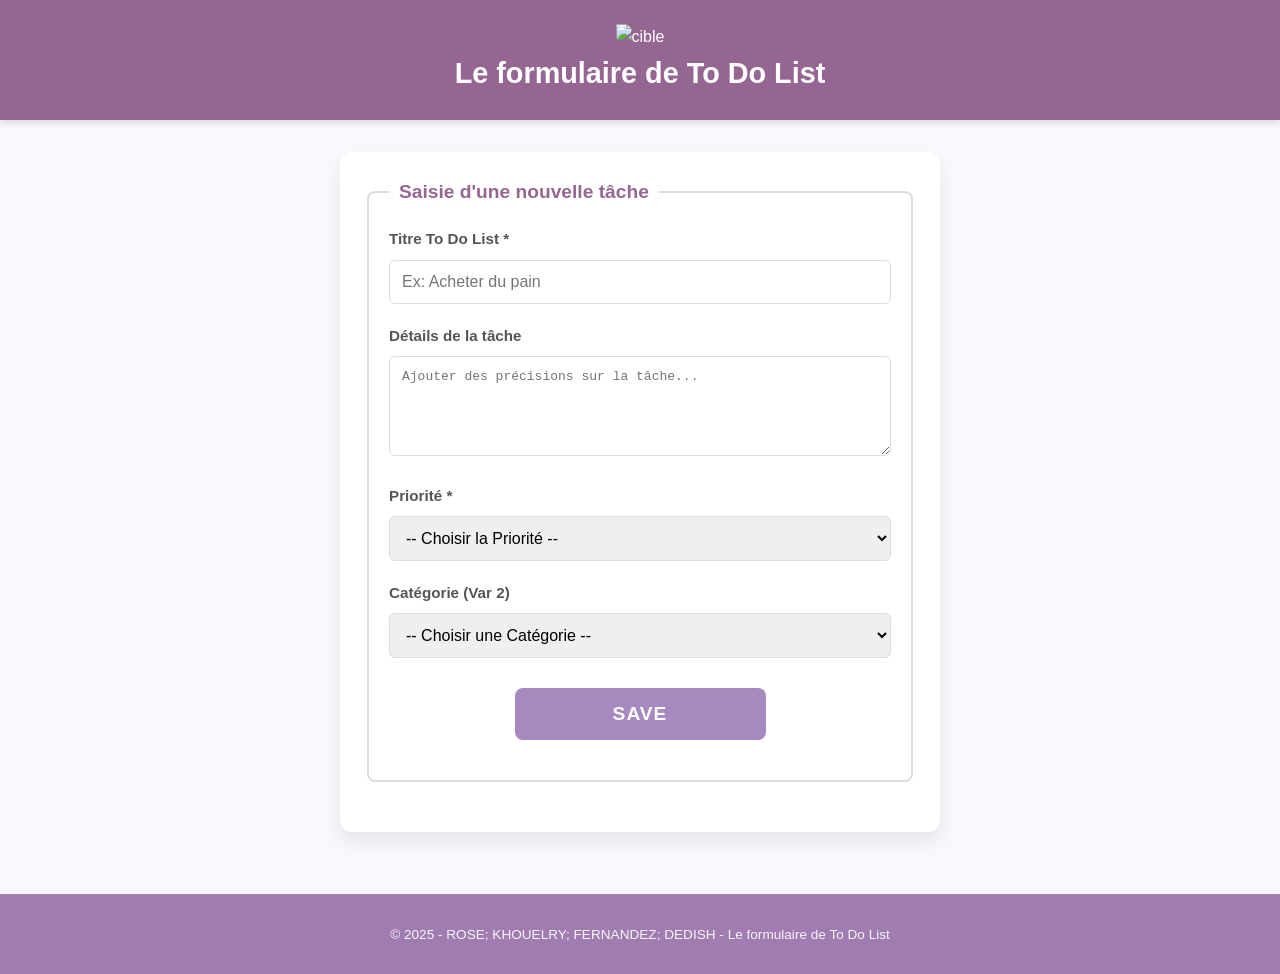
==== index.html @ 2de42129 "Add files via upload" ====
<!DOCTYPE html> 
<html lang="fr"> 
<head> 
 <meta charset="UTF-8"> 
 <meta name="viewport" content="width=device-width, initial-scale=1.0"> 
 <title>To Do List _ Saisie de Tâche</title> 
 <link rel="stylesheet" href="index.css">

 <style>
:root { 
 --couleur-primaire: #966692; 
 --couleur-secondaire: #a689bf; 
 --couleur-fond: #f7f9fc; 
 --couleur-texte: #333; 
 --couleur-bordure: #ddd; 
} 

body { 
 font-family: 'Segoe UI', Tahoma, Geneva, Verdana, sans-serif; 
 margin: 0; 
 padding: 0; 
 background-color: var(--couleur-fond); 
 color: var(--couleur-texte); 
 line-height: 1.6; 
} 

header { 
 background-color: var(--couleur-primaire); 
 color: white; 
 padding: 1.5rem 0; 
 text-align: center; 
 box-shadow: 0 4px 6px rgba(0, 0, 0, 0.1); 
} 

header h1 { 
 margin: 0; 
 font-size: 1.8rem; 
}

main { 
 padding: 1rem; 
 display: flex; 
 justify-content: center; 
} 

.formulaire-saisie { 
 width: 100%; 
 max-width: 550px; 
 background-color: white; 
 padding: 25px; 
 border-radius: 12px; 
 box-shadow: 0 10px 20px rgba(0, 0, 0, 0.08); 
} 

fieldset { 
 border: 2px solid var(--couleur-bordure); 
 padding: 20px; 
 margin-bottom: 25px; 
 border-radius: 8px; 
} 

legend { 
 font-weight: 700; 
 color: var(--couleur-primaire); 
 padding: 0 10px; 
 font-size: 1.2em; 
} 
 
.form-group { 
 margin-bottom: 20px; 
} 

label { 
 display: block; 
 margin-bottom: 8px; 
 font-weight: 600;
font-size: 0.95em; 
 color: #555; 
} 

input[type="text"], 
textarea, 
select { 
 width: 100%; 
 padding: 12px; 
 border: 1px solid var(--couleur-bordure); 
 border-radius: 6px; 
 box-sizing: border-box; 
 font-size: 1em; 
 transition: border-color 0.3s; 
} 

input[type="text"]:focus, 
textarea:focus, 
select:focus { 
 border-color: var(--couleur-primaire); 
 outline: none; 
 box-shadow: 0 0 0 3px rgba(74, 144, 226, 0.2); 
} 

textarea { 
 min-height: 100px; 
} 


.bouton-group { 
 margin-top: 30px; 
} 

.btn-save { 
 width: 100%; 
 padding: 15px; 
 background-color: var(--couleur-secondaire); 
 color: white; 
 border: none; 
 border-radius: 8px;
cursor: pointer; 
 font-size: 1.2em; 
 font-weight: 700; 
 letter-spacing: 1px; 
 transition: background-color 0.3s, transform 0.1s; 
} 

.btn-save:hover { 
 background-color: #218838; 
} 

.btn-save:active { 
 transform: translateY(1px); 
} 

footer { 
 text-align: center; 
 padding: 15px; 
 margin-top: 30px; 
 border-top: 1px solid #a784b1; 
 font-size: 0.85em; 
 color: #f6f6f6; 
 background-color: rgb(160, 124, 177); 
} 

@media (min-width: 768px) { 
 main { 
 padding: 2rem; 
 } 
 .btn-save {
width: 50%; 
 margin: 0 auto; 
 display: block;  
 } 
}
  </style>

</head> 

<body> 
 <header> 
  <img src="image/cible.jpg" alt="cible" width="50" height="30">
 <h1>Le formulaire de To Do List</h1> 
 </header> 
 <main> 
 <form action="#" method="post" class="formulaire-saisie"> 
  
 <fieldset> 
 <legend>Saisie d'une nouvelle tâche</legend> 
  
 <div class="form-group"> 
 <label for="titre">Titre To Do List *</label> 
 <input type="text" id="titre" name="titre" required 
 placeholder="Ex: Acheter du pain"> 
 </div> 
 <div class="form-group"> 
 <label for="description">Détails de la tâche</label> 
 <textarea id="description" name="description" rows="3" 
 placeholder="Ajouter des précisions sur la tâche..."></textarea> 
 </div>

<div class="form-group"> 
 <label for="priorite">Priorité *</label> 
 <select id="priorite" name="priorite" required> 
 <option value="" disabled selected>-- Choisir la Priorité --</option> 
 <option value="urgent">Urgent</option> 
 <option value="important">Important</option> 
 <option value="peu-important">Peu Important</option> 
 </select> 
 </div> 

 <div class="form-group"> 
 <label for="var2">Catégorie (Var 2)</label> 
 <select id="var2" name="var2"> 
 <option value="" disabled selected>-- Choisir une Catégorie --</option> 
 <option value="travail">Travail</option> 
 <option value="personnel">Personnel</option> 
 <option value="courses">Courses</option> 
 </select> 
 </div> 
  
 <div class="form-group bouton-group"> 
 <button type="button" class="btn-save">SAVE</button> 
 </div> 
 </fieldset> 
 </form> 
 </main> 
 <footer> 
 <p>&copy; 2025 - ROSE; KHOUELRY; FERNANDEZ; DEDISH - Le formulaire de To Do List</p> 
 </footer> 
</body> 
</html>
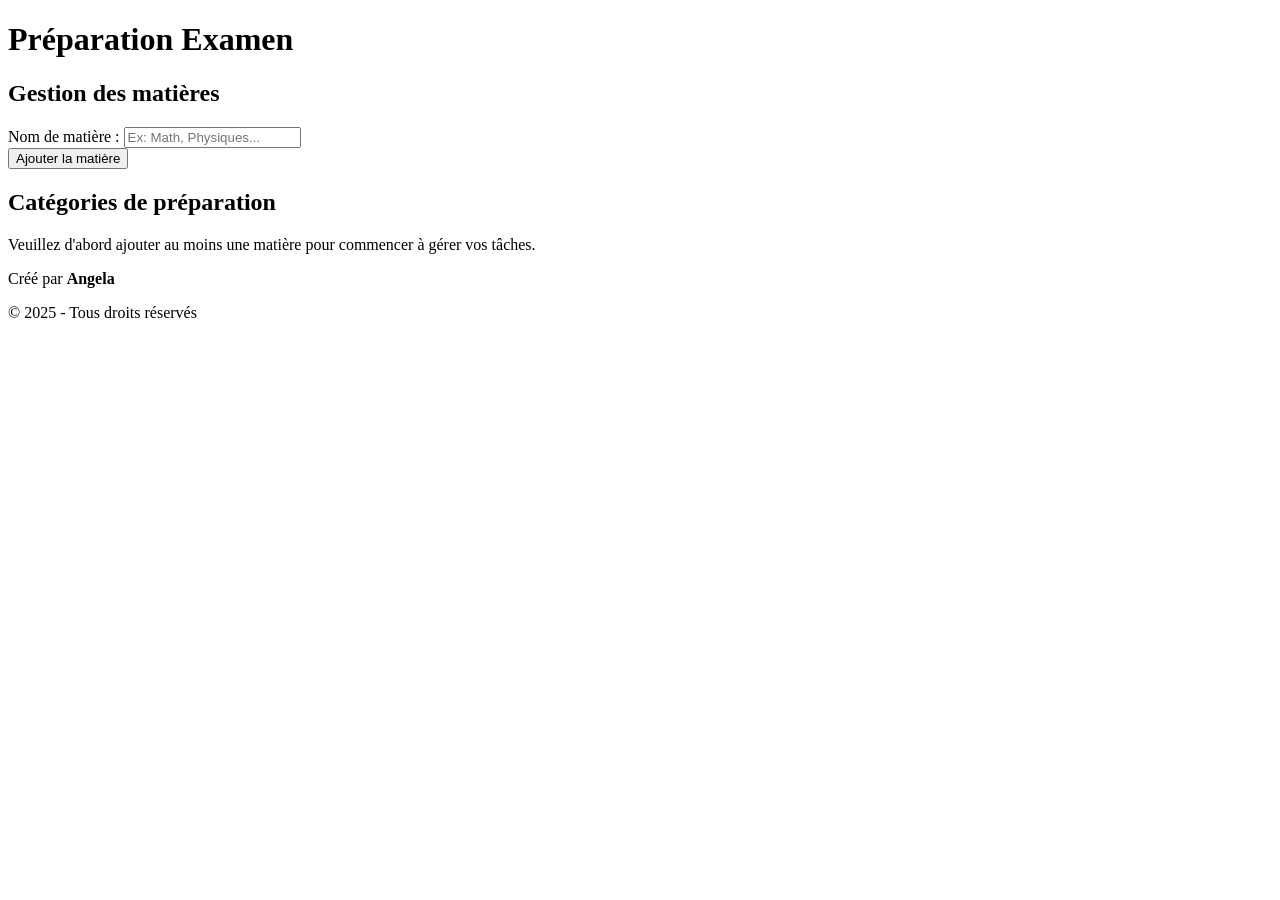
==== commit 5866f9f9: "Refactor index.html for exam preparation app Updated the HTML structure and content for the exam pre" ====
--- a/index.html
+++ b/index.html
@@ -1,208 +1,132 @@
-<!DOCTYPE html> 
-<html lang="fr"> 
-<head> 
- <meta charset="UTF-8"> 
- <meta name="viewport" content="width=device-width, initial-scale=1.0"> 
- <title>To Do List _ Saisie de Tâche</title> 
- <link rel="stylesheet" href="index.css">
-
- <style>
-:root { 
- --couleur-primaire: #966692; 
- --couleur-secondaire: #a689bf; 
- --couleur-fond: #f7f9fc; 
- --couleur-texte: #333; 
- --couleur-bordure: #ddd; 
-} 
-
-body { 
- font-family: 'Segoe UI', Tahoma, Geneva, Verdana, sans-serif; 
- margin: 0; 
- padding: 0; 
- background-color: var(--couleur-fond); 
- color: var(--couleur-texte); 
- line-height: 1.6; 
-} 
-
-header { 
- background-color: var(--couleur-primaire); 
- color: white; 
- padding: 1.5rem 0; 
- text-align: center; 
- box-shadow: 0 4px 6px rgba(0, 0, 0, 0.1); 
-} 
-
-header h1 { 
- margin: 0; 
- font-size: 1.8rem; 
-}
-
-main { 
- padding: 1rem; 
- display: flex; 
- justify-content: center; 
-} 
-
-.formulaire-saisie { 
- width: 100%; 
- max-width: 550px; 
- background-color: white; 
- padding: 25px; 
- border-radius: 12px; 
- box-shadow: 0 10px 20px rgba(0, 0, 0, 0.08); 
-} 
-
-fieldset { 
- border: 2px solid var(--couleur-bordure); 
- padding: 20px; 
- margin-bottom: 25px; 
- border-radius: 8px; 
-} 
-
-legend { 
- font-weight: 700; 
- color: var(--couleur-primaire); 
- padding: 0 10px; 
- font-size: 1.2em; 
-} 
- 
-.form-group { 
- margin-bottom: 20px; 
-} 
-
-label { 
- display: block; 
- margin-bottom: 8px; 
- font-weight: 600;
-font-size: 0.95em; 
- color: #555; 
-} 
-
-input[type="text"], 
-textarea, 
-select { 
- width: 100%; 
- padding: 12px; 
- border: 1px solid var(--couleur-bordure); 
- border-radius: 6px; 
- box-sizing: border-box; 
- font-size: 1em; 
- transition: border-color 0.3s; 
-} 
-
-input[type="text"]:focus, 
-textarea:focus, 
-select:focus { 
- border-color: var(--couleur-primaire); 
- outline: none; 
- box-shadow: 0 0 0 3px rgba(74, 144, 226, 0.2); 
-} 
-
-textarea { 
- min-height: 100px; 
-} 
-
-
-.bouton-group { 
- margin-top: 30px; 
-} 
-
-.btn-save { 
- width: 100%; 
- padding: 15px; 
- background-color: var(--couleur-secondaire); 
- color: white; 
- border: none; 
- border-radius: 8px;
-cursor: pointer; 
- font-size: 1.2em; 
- font-weight: 700; 
- letter-spacing: 1px; 
- transition: background-color 0.3s, transform 0.1s; 
-} 
-
-.btn-save:hover { 
- background-color: #218838; 
-} 
-
-.btn-save:active { 
- transform: translateY(1px); 
-} 
-
-footer { 
- text-align: center; 
- padding: 15px; 
- margin-top: 30px; 
- border-top: 1px solid #a784b1; 
- font-size: 0.85em; 
- color: #f6f6f6; 
- background-color: rgb(160, 124, 177); 
-} 
-
-@media (min-width: 768px) { 
- main { 
- padding: 2rem; 
- } 
- .btn-save {
-width: 50%; 
- margin: 0 auto; 
- display: block;  
- } 
-}
-  </style>
-
-</head> 
-
-<body> 
- <header> 
-  <img src="image/cible.jpg" alt="cible" width="50" height="30">
- <h1>Le formulaire de To Do List</h1> 
- </header> 
- <main> 
- <form action="#" method="post" class="formulaire-saisie"> 
-  
- <fieldset> 
- <legend>Saisie d'une nouvelle tâche</legend> 
-  
- <div class="form-group"> 
- <label for="titre">Titre To Do List *</label> 
- <input type="text" id="titre" name="titre" required 
- placeholder="Ex: Acheter du pain"> 
- </div> 
- <div class="form-group"> 
- <label for="description">Détails de la tâche</label> 
- <textarea id="description" name="description" rows="3" 
- placeholder="Ajouter des précisions sur la tâche..."></textarea> 
- </div>
-
-<div class="form-group"> 
- <label for="priorite">Priorité *</label> 
- <select id="priorite" name="priorite" required> 
- <option value="" disabled selected>-- Choisir la Priorité --</option> 
- <option value="urgent">Urgent</option> 
- <option value="important">Important</option> 
- <option value="peu-important">Peu Important</option> 
- </select> 
- </div> 
-
- <div class="form-group"> 
- <label for="var2">Catégorie (Var 2)</label> 
- <select id="var2" name="var2"> 
- <option value="" disabled selected>-- Choisir une Catégorie --</option> 
- <option value="travail">Travail</option> 
- <option value="personnel">Personnel</option> 
- <option value="courses">Courses</option> 
- </select> 
- </div> 
-  
- <div class="form-group bouton-group"> 
- <button type="button" class="btn-save">SAVE</button> 
- </div> 
- </fieldset> 
- </form> 
- </main> 
- <footer> 
- <p>&copy; 2025 - ROSE; KHOUELRY; FERNANDEZ; DEDISH - Le formulaire de To Do List</p> 
- </footer> 
-</body> 
-</html>+<!DOCTYPE html>
+<html lang="fr">
+
+<head>
+    <meta charset="UTF-8">
+    <meta name="viewport" content="width=device-width, initial-scale=1.0">
+    <title>Préparation Entretien</title>
+    <link rel="stylesheet" href="style.css">
+</head>
+
+<body>
+
+    <header>
+        <h1>Préparation Examen</h1>
+    </header>
+
+    <main>
+
+        <div id="left-column">
+            <section id="subject-section">
+                <h2>Gestion des matières</h2>
+
+                <form id="subject-form">
+                    <div class="field">
+                        <label for="subjectName">Nom de matière :</label>
+                        <input type="text" id="subjectName" name="subjectName" placeholder="Ex: Math, Physiques..."
+                            required>
+                    </div>
+                    <input type="hidden" id="editSubjectId" value="">
+                    <div class="form-buttons">
+                        <button type="submit" id="btn-add-subject">Ajouter la matière</button>
+                        <button type="button" id="btn-cancel-subject" style="display: none;">Annuler</button>
+                    </div>
+                </form>
+
+                <ul id="subject-list"></ul>
+            </section>
+
+            <section id="form-section" style="display: none;">
+                <h2 id="form-title">Ajouter une tâche</h2>
+
+                <form id="task-form">
+
+                    <div class="field">
+                        <label for="title">Nom de la tâche :</label>
+                        <input type="text" id="title" name="title" placeholder="Ex: Rechercher la matière" required>
+                    </div>
+
+                    <div class="field">
+                        <label for="description">Description :</label>
+                        <textarea id="description" name="description"></textarea>
+                    </div>
+
+                    <div class="field">
+                        <label for="taskCategory">Catégorie :</label>
+                        <select id="taskCategory" name="taskCategory" required></select>
+                    </div>
+
+                    <div class="field">
+                        <label for="taskSubject">Matière :</label>
+                        <select id="taskSubject" name="taskSubject" required></select>
+                    </div>
+
+                    <div class="field">
+                        <label for="deadline">Date limite :</label>
+                        <input type="date" id="deadline" name="deadline" required>
+                    </div>
+
+                    <input type="hidden" id="editTaskId" value="">
+
+                    <div class="form-buttons">
+                        <button type="submit" id="btn-add">Ajouter la tâche</button>
+                        <button type="button" id="btn-cancel" style="display: none;">Annuler</button>
+                    </div>
+
+                </form>
+            </section>
+
+        </div>
+
+        <div id="right-column">
+            <section id="category-section">
+                <h2>Catégories de préparation</h2>
+                <ul id="category-list"></ul>
+            </section>
+            <section id="sort-section" style="display: none;">
+                <h2>Trier les tâches</h2>
+                <label for="sort">Trier par :</label>
+                <select id="sort">
+                    <option value="id">Ordre d'ajout</option>
+                </select>
+            </section>
+
+            <section id="table-section" style="display: none;">
+                <h2>Liste des tâches de préparation</h2>
+
+                <table id="task-table">
+                    <thead>
+                        <tr>
+                            <th>Terminée</th>
+                            <th>ID</th>
+                            <th>Nom</th>
+                            <th>Description</th>
+                            <th>Catégorie</th>
+                            <th>Matière</th>
+                            <th>Date limite</th>
+                            <th>Urgence</th>
+                            <th>Actions</th>
+                        </tr>
+                    </thead>
+                    <tbody id="table-body"></tbody>
+                </table>
+            </section>
+
+            <section id="no-subject-message">
+                <p>Veuillez d'abord ajouter au moins une matière pour commencer à gérer vos tâches.</p>
+            </section>
+
+        </div>
+
+    </main>
+
+    <footer>
+        <p>Créé par <strong>Angela</strong></p>
+        <p>&copy; 2025 - Tous droits réservés</p>
+    </footer>
+
+    <script src="script.js"></script>
+
+</body>
+
+</html>
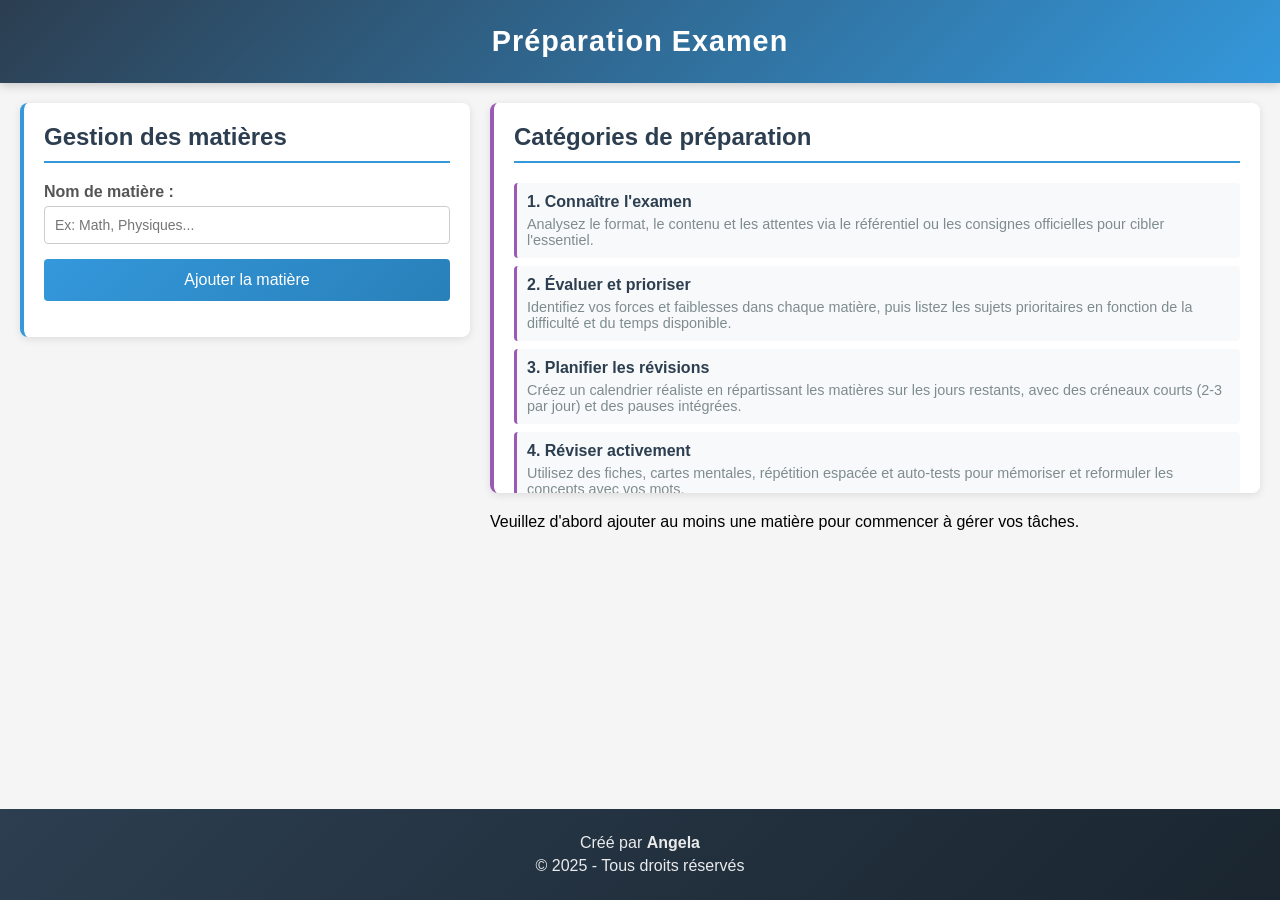
==== commit b03a96d0: "Add select options for task fields and archived section" ====
--- a/index.html
+++ b/index.html
@@ -53,12 +53,23 @@
 
                     <div class="field">
                         <label for="taskCategory">Catégorie :</label>
-                        <select id="taskCategory" name="taskCategory" required></select>
+                        <select id="taskCategory" name="taskCategory" required>
+                            <option value="" disabled selected>-- Choisir --</option>
+                        </select>
                     </div>
 
                     <div class="field">
                         <label for="taskSubject">Matière :</label>
-                        <select id="taskSubject" name="taskSubject" required></select>
+                        <select id="taskSubject" name="taskSubject" required>
+                            <option value="" disabled selected>-- Choisir --</option>
+                        </select>
+                    </div>
+
+                    <div class="field">
+                        <label for="taskStatus">Statut :</label>
+                        <select id="taskStatus" name="taskStatus" required>
+                            <option value="" disabled selected>-- Choisir --</option>
+                        </select>
                     </div>
 
                     <div class="field">
@@ -88,6 +99,14 @@
                 <label for="sort">Trier par :</label>
                 <select id="sort">
                     <option value="id">Ordre d'ajout</option>
+                    <option value="title">Nom (A-Z)</option>
+                    <option value="deadline-asc">Date limite (plus proche)</option>
+                    <option value="deadline-desc">Date limite (plus lointaine)</option>
+                    <option value="urgency-desc">Urgence (plus urgent)</option>
+                    <option value="urgency-asc">Urgence (moins urgent)</option>
+                    <option value="status">Statut</option>
+                    <option value="category">Catégorie</option>
+                    <option value="subject">Matière</option>
                 </select>
             </section>
 
@@ -97,7 +116,6 @@
                 <table id="task-table">
                     <thead>
                         <tr>
-                            <th>Terminée</th>
                             <th>ID</th>
                             <th>Nom</th>
                             <th>Description</th>
@@ -105,6 +123,7 @@
                             <th>Matière</th>
                             <th>Date limite</th>
                             <th>Urgence</th>
+                            <th>Statut</th>
                             <th>Actions</th>
                         </tr>
                     </thead>
@@ -112,9 +131,32 @@
                 </table>
             </section>
 
-            <section id="no-subject-message">
+            <section id="archived-section" style="display: none;">
+                <h2 onclick="toggleArchivedTasks()" style="cursor: pointer; user-select: none;">
+                    <span id="archived-toggle">▶</span> Tâches archivées
+                    <span id="archived-count" class="count-badge">0</span>
+                </h2>
+                <div id="archived-content" style="display: none;">
+                    <table id="archived-table">
+                        <thead>
+                            <tr>
+                                <th>ID</th>
+                                <th>Nom</th>
+                                <th>Catégorie</th>
+                                <th>Matière</th>
+                                <th>Date limite</th>
+                                <th>Statut</th>
+                                <th>Actions</th>
+                            </tr>
+                        </thead>
+                        <tbody id="archived-body"></tbody>
+                    </table>
+                </div>
+            </section>
+
+            <div id="no-subject-message">
                 <p>Veuillez d'abord ajouter au moins une matière pour commencer à gérer vos tâches.</p>
-            </section>
+            </div>
 
         </div>
 
--- a/style.css
+++ b/style.css
@@ -0,0 +1,671 @@
+/* Style général */
+html,
+body {
+	height: 100%;
+	margin: 0;
+	padding: 0;
+}
+
+body {
+	font-family: Arial, sans-serif;
+	background-color: #f5f5f5;
+	display: flex;
+	flex-direction: column;
+	min-height: 100vh;
+}
+
+/* En-tête */
+header {
+	background: linear-gradient(135deg, #2c3e50 0%, #3498db 100%);
+	color: white;
+	padding: 25px;
+	text-align: center;
+	margin: 0;
+	box-shadow: 0 2px 10px rgba(0, 0, 0, 0.2);
+}
+
+header h1 {
+	margin: 0;
+	font-size: 1.8em;
+	letter-spacing: 1px;
+}
+
+/* Contenu principal */
+main {
+	width: 100%;
+	padding: 20px;
+	display: flex;
+	gap: 20px;
+	flex-grow: 1;
+	box-sizing: border-box;
+}
+
+#left-column {
+	width: 450px;
+	flex-shrink: 0;
+}
+
+#right-column {
+	flex-grow: 1;
+}
+
+/* Sections */
+section {
+	background-color: white;
+	padding: 20px;
+	margin-bottom: 20px;
+	border-radius: 8px;
+	box-shadow: 0 2px 8px rgba(0, 0, 0, 0.1);
+}
+
+h2 {
+	color: #2c3e50;
+	margin-top: 0;
+	border-bottom: 2px solid #3498db;
+	padding-bottom: 10px;
+}
+
+/* Section entreprises */
+#subject-section {
+	border-left: 4px solid #3498db;
+	max-height: 300px;
+	overflow-y: auto;
+}
+
+#subject-list {
+	list-style: none;
+	padding: 0;
+	margin-top: 15px;
+}
+
+#subject-list li {
+	display: flex;
+	align-items: center;
+	justify-content: space-between;
+	padding: 10px;
+	background-color: #f8f9fa;
+	border-radius: 4px;
+	margin-bottom: 8px;
+}
+
+#subject-list li span {
+	font-weight: bold;
+	color: #2c3e50;
+}
+
+#subject-list li button {
+	margin-left: 5px;
+}
+
+/* Section catégories */
+#category-section {
+	border-left: 4px solid #9b59b6;
+	max-height: 350px;
+	overflow-y: auto;
+}
+
+#category-list {
+	list-style: none;
+	padding: 0;
+	margin: 0;
+}
+
+#category-list li {
+	padding: 10px;
+	background-color: #f8f9fa;
+	border-radius: 4px;
+	margin-bottom: 8px;
+	border-left: 3px solid #9b59b6;
+}
+
+#category-list li strong {
+	color: #2c3e50;
+	display: block;
+	margin-bottom: 5px;
+}
+
+#category-list li p {
+	margin: 0;
+	font-size: 0.9em;
+	color: #7f8c8d;
+}
+
+.context-info {
+	padding: 8px 0;
+	border-bottom: 1px solid #eee;
+}
+
+.context-info:last-child {
+	border-bottom: none;
+}
+
+#days-remaining {
+	font-size: 1.1em;
+	color: #e74c3c;
+}
+
+#no-context-message {
+	text-align: center;
+	padding: 40px;
+	color: #7f8c8d;
+	font-style: italic;
+}
+
+#no-context-message p {
+	font-size: 1.1em;
+}
+
+/* Formulaire */
+.field {
+	margin-bottom: 15px;
+}
+
+label {
+	display: block;
+	margin-bottom: 5px;
+	font-weight: bold;
+	color: #555;
+}
+
+input[type='text'],
+input[type='date'],
+textarea,
+select {
+	width: 100%;
+	padding: 10px;
+	border: 1px solid #ccc;
+	border-radius: 4px;
+	font-size: 14px;
+	box-sizing: border-box;
+}
+
+textarea {
+	height: 80px;
+	resize: vertical;
+}
+
+button[type='submit'] {
+	background: linear-gradient(135deg, #3498db 0%, #2980b9 100%);
+	color: white;
+	padding: 12px 25px;
+	border: none;
+	border-radius: 4px;
+	cursor: pointer;
+	font-size: 16px;
+	transition: transform 0.2s, box-shadow 0.2s;
+	width: 100%;
+}
+
+button[type='submit']:hover {
+	transform: translateY(-2px);
+	box-shadow: 0 4px 12px rgba(52, 152, 219, 0.4);
+}
+
+/* Section de tri */
+#sort-section {
+	display: flex;
+	align-items: center;
+	gap: 10px;
+}
+
+#sort-section h2 {
+	margin-right: 20px;
+}
+
+#sort {
+	width: auto;
+	padding: 8px 15px;
+}
+
+/* Tableau des tâches */
+table {
+	width: 100%;
+	border-collapse: collapse;
+}
+
+th {
+	background: linear-gradient(135deg, #2c3e50 0%, #34495e 100%);
+	color: white;
+	padding: 14px;
+	text-align: left;
+	font-weight: 600;
+}
+
+td {
+	padding: 12px;
+	border-bottom: 1px solid #ecf0f1;
+	vertical-align: middle;
+}
+
+tr:nth-child(even) {
+	background-color: #f8f9fa;
+}
+
+tr:hover {
+	background-color: #e8f4f8;
+}
+
+.urgency-badge,
+.status-badge {
+	display: inline-block;
+	padding: 5px 12px;
+	border-radius: 20px;
+	color: white;
+	font-size: 0.85em;
+	font-weight: bold;
+	text-shadow: 0 1px 2px rgba(0, 0, 0, 0.2);
+}
+
+.task-completed td {
+	text-decoration: line-through;
+	color: #95a5a6;
+}
+
+.task-completed .urgency-badge,
+.task-completed .status-badge {
+	opacity: 0.5;
+}
+
+/* Status dropdown in table */
+.status-select {
+	padding: 6px 10px;
+	border: 2px solid #ddd;
+	border-radius: 20px;
+	background-color: white;
+	color: #2c3e50;
+	font-size: 0.85em;
+	font-weight: bold;
+	cursor: pointer;
+	transition: all 0.3s ease;
+	outline: none;
+	min-width: 120px;
+}
+
+.status-select:hover {
+	border-color: #3498db;
+	box-shadow: 0 2px 8px rgba(52, 152, 219, 0.2);
+}
+
+.status-select:focus {
+	border-color: #3498db;
+	box-shadow: 0 0 0 3px rgba(52, 152, 219, 0.1);
+}
+
+.task-completed .status-select {
+	opacity: 0.6;
+}
+
+/* Archived tasks section */
+#archived-section {
+	margin-top: 30px;
+	padding: 20px;
+	background-color: #f8f9fa;
+	border-radius: 8px;
+	border: 1px solid #dee2e6;
+}
+
+#archived-section h2 {
+	margin: 0 0 15px 0;
+	color: #2c3e50;
+	display: flex;
+	align-items: center;
+	gap: 10px;
+	transition: color 0.3s ease;
+}
+
+#archived-section h2:hover {
+	color: #3498db;
+}
+
+#archived-toggle {
+	display: inline-block;
+	font-size: 0.8em;
+	transition: transform 0.3s ease;
+}
+
+.count-badge {
+	display: inline-block;
+	background-color: #95a5a6;
+	color: white;
+	padding: 2px 8px;
+	border-radius: 12px;
+	font-size: 0.75em;
+	font-weight: bold;
+	min-width: 20px;
+	text-align: center;
+}
+
+#archived-content {
+	margin-top: 15px;
+}
+
+#archived-table {
+	width: 100%;
+	border-collapse: collapse;
+	background-color: white;
+}
+
+#archived-table th {
+	background-color: #95a5a6;
+	color: white;
+	padding: 12px;
+	text-align: left;
+	font-weight: bold;
+}
+
+#archived-table td {
+	padding: 10px 12px;
+	border-bottom: 1px solid #dee2e6;
+}
+
+.task-archived {
+	opacity: 0.8;
+}
+
+.task-archived td {
+	color: #6c757d;
+}
+
+/* Pied de page */
+footer {
+	background: linear-gradient(135deg, #2c3e50 0%, #1a252f 100%);
+	color: white;
+	text-align: center;
+	padding: 20px;
+	margin: 0;
+}
+
+footer p {
+	margin: 5px 0;
+	opacity: 0.9;
+}
+
+/* Boutons */
+.form-buttons {
+	display: flex;
+	gap: 10px;
+}
+
+.btn-edit {
+	background-color: #f0ad4e;
+	color: white;
+	border: none;
+	padding: 5px 10px;
+	border-radius: 4px;
+	cursor: pointer;
+	font-size: 12px;
+}
+
+.btn-edit:hover {
+	background-color: #ec971f;
+}
+
+.btn-delete {
+	background-color: #e74c3c;
+	color: white;
+	border: none;
+	padding: 6px 12px;
+	border-radius: 4px;
+	cursor: pointer;
+	font-size: 12px;
+	transition: background-color 0.2s;
+}
+
+.btn-delete:hover {
+	background-color: #c0392b;
+}
+
+.btn-status {
+	background-color: #9b59b6;
+	color: white;
+	border: none;
+	padding: 6px 12px;
+	border-radius: 4px;
+	cursor: pointer;
+	font-size: 12px;
+	transition: background-color 0.2s;
+}
+
+.btn-status:hover {
+	background-color: #8e44ad;
+}
+
+#btn-cancel {
+	background-color: #95a5a6;
+	color: white;
+	padding: 12px 25px;
+	border: none;
+	border-radius: 4px;
+	cursor: pointer;
+	font-size: 16px;
+	transition: background-color 0.2s;
+}
+
+#btn-cancel:hover {
+	background-color: #7f8c8d;
+}
+
+#btn-edit-context {
+	background-color: #3498db;
+	color: white;
+	padding: 10px 20px;
+	border: none;
+	border-radius: 4px;
+	cursor: pointer;
+	font-size: 14px;
+	margin-top: 15px;
+	transition: background-color 0.2s;
+}
+
+#btn-edit-context:hover {
+	background-color: #2980b9;
+}
+
+/* ==================== RESPONSIVE DESIGN ==================== */
+
+/* Tablettes et petits écrans */
+@media screen and (max-width: 1024px) {
+	main {
+		flex-direction: column;
+	}
+
+	#left-column {
+		width: 100%;
+	}
+
+	#right-column {
+		width: 100%;
+	}
+
+	#subject-section,
+	#category-section {
+		max-height: none;
+	}
+}
+
+/* Écrans mobiles */
+@media screen and (max-width: 768px) {
+	header {
+		padding: 15px;
+	}
+
+	header h1 {
+		font-size: 1.4em;
+	}
+
+	main {
+		padding: 10px;
+		gap: 10px;
+	}
+
+	section {
+		padding: 15px;
+		margin-bottom: 15px;
+	}
+
+	h2 {
+		font-size: 1.2em;
+	}
+
+	/* Formulaire responsive */
+	.form-buttons {
+		flex-direction: column;
+	}
+
+	button[type='submit'],
+	#btn-cancel {
+		width: 100%;
+		padding: 14px;
+	}
+
+	/* Liste des matières responsive */
+	#subject-list li {
+		flex-wrap: wrap;
+		gap: 8px;
+	}
+
+	#subject-list li span {
+		width: 100%;
+		margin-bottom: 5px;
+	}
+
+	#subject-list li button {
+		flex: 1;
+		margin-left: 0;
+	}
+
+	/* Tableau responsive - transformation en cartes */
+	#task-table {
+		display: block;
+	}
+
+	#task-table thead {
+		display: none;
+	}
+
+	#task-table tbody {
+		display: block;
+	}
+
+	#task-table tr {
+		display: block;
+		background-color: white;
+		margin-bottom: 15px;
+		border-radius: 8px;
+		box-shadow: 0 2px 8px rgba(0, 0, 0, 0.1);
+		padding: 15px;
+	}
+
+	#task-table tr:hover {
+		background-color: white;
+	}
+
+	#task-table td {
+		display: flex;
+		justify-content: space-between;
+		align-items: center;
+		padding: 8px 0;
+		border-bottom: 1px solid #ecf0f1;
+		text-align: right;
+	}
+
+	#task-table td::before {
+		content: attr(data-label);
+		font-weight: bold;
+		color: #2c3e50;
+		text-align: left;
+		flex-shrink: 0;
+		margin-right: 10px;
+	}
+
+	#task-table td:first-child {
+		justify-content: flex-start;
+		gap: 10px;
+	}
+
+	#task-table td:last-child {
+		border-bottom: none;
+		flex-direction: column;
+		gap: 8px;
+		padding-top: 12px;
+	}
+
+	#task-table td:last-child::before {
+		display: none;
+	}
+
+	#task-table td:last-child button {
+		width: 100%;
+		padding: 10px;
+	}
+
+	/* Section tri responsive */
+	#sort-section {
+		flex-direction: column;
+		align-items: flex-start;
+	}
+
+	#sort-section h2 {
+		margin-right: 0;
+		margin-bottom: 10px;
+	}
+
+	#sort {
+		width: 100%;
+	}
+
+	/* Footer responsive */
+	footer {
+		padding: 15px;
+	}
+
+	footer p {
+		font-size: 0.9em;
+	}
+}
+
+/* Très petits écrans */
+@media screen and (max-width: 480px) {
+	header h1 {
+		font-size: 1.2em;
+	}
+
+	main {
+		padding: 8px;
+	}
+
+	section {
+		padding: 12px;
+		border-radius: 6px;
+	}
+
+	h2 {
+		font-size: 1.1em;
+		padding-bottom: 8px;
+	}
+
+	input[type='text'],
+	input[type='date'],
+	textarea,
+	select {
+		padding: 12px;
+		font-size: 16px; /* Évite le zoom sur iOS */
+	}
+
+	.urgency-badge {
+		padding: 4px 8px;
+		font-size: 0.8em;
+	}
+
+	#category-list li {
+		padding: 8px;
+	}
+
+	#category-list li strong {
+		font-size: 0.95em;
+	}
+
+	#category-list li p {
+		font-size: 0.85em;
+	}
+}
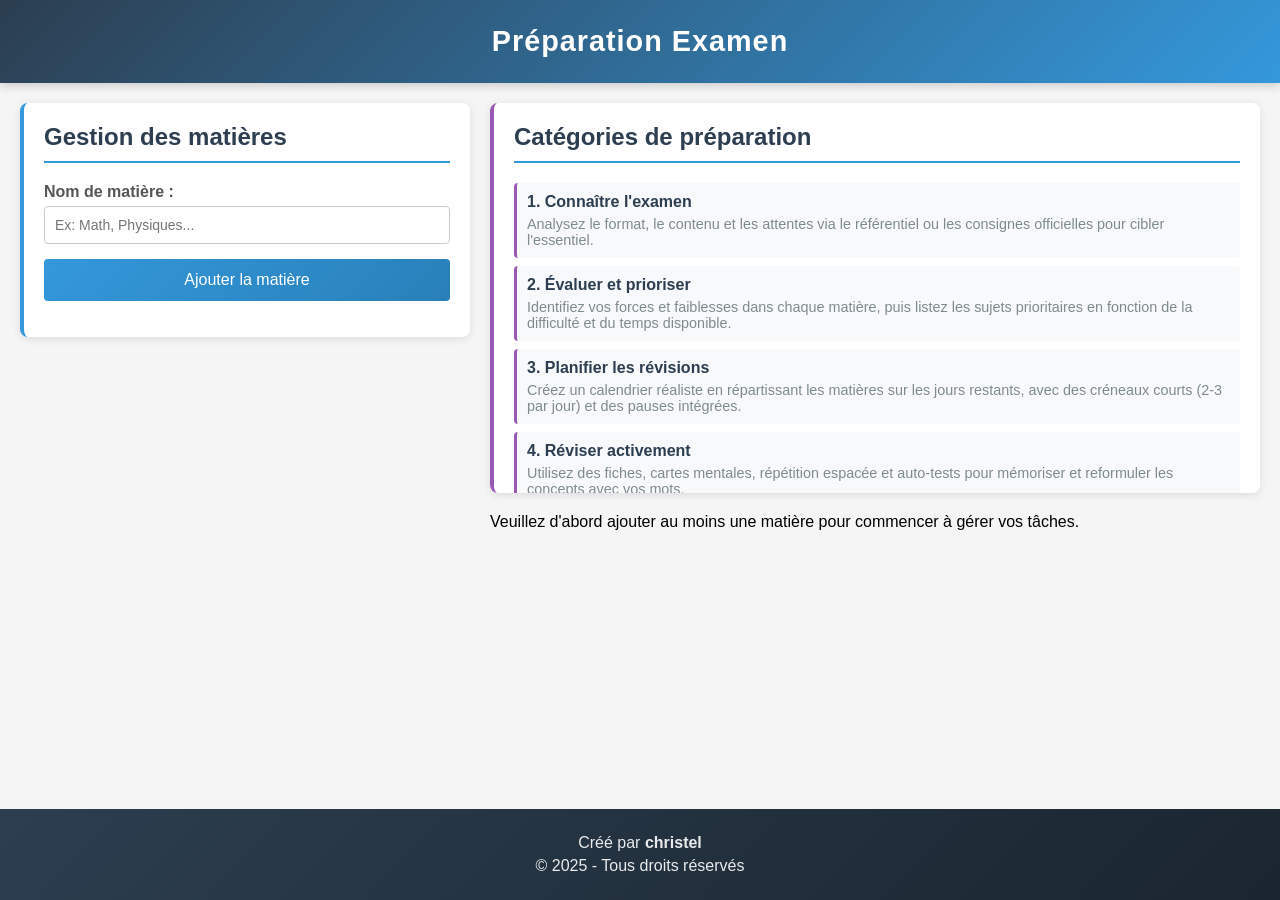
==== commit 05604f51: "Update footer author name from Angela to Christel" ====
--- a/index.html
+++ b/index.html
@@ -163,7 +163,7 @@
     </main>
 
     <footer>
-        <p>Créé par <strong>Angela</strong></p>
+        <p>Créé par <strong>christel</strong></p>
         <p>&copy; 2025 - Tous droits réservés</p>
     </footer>
 
